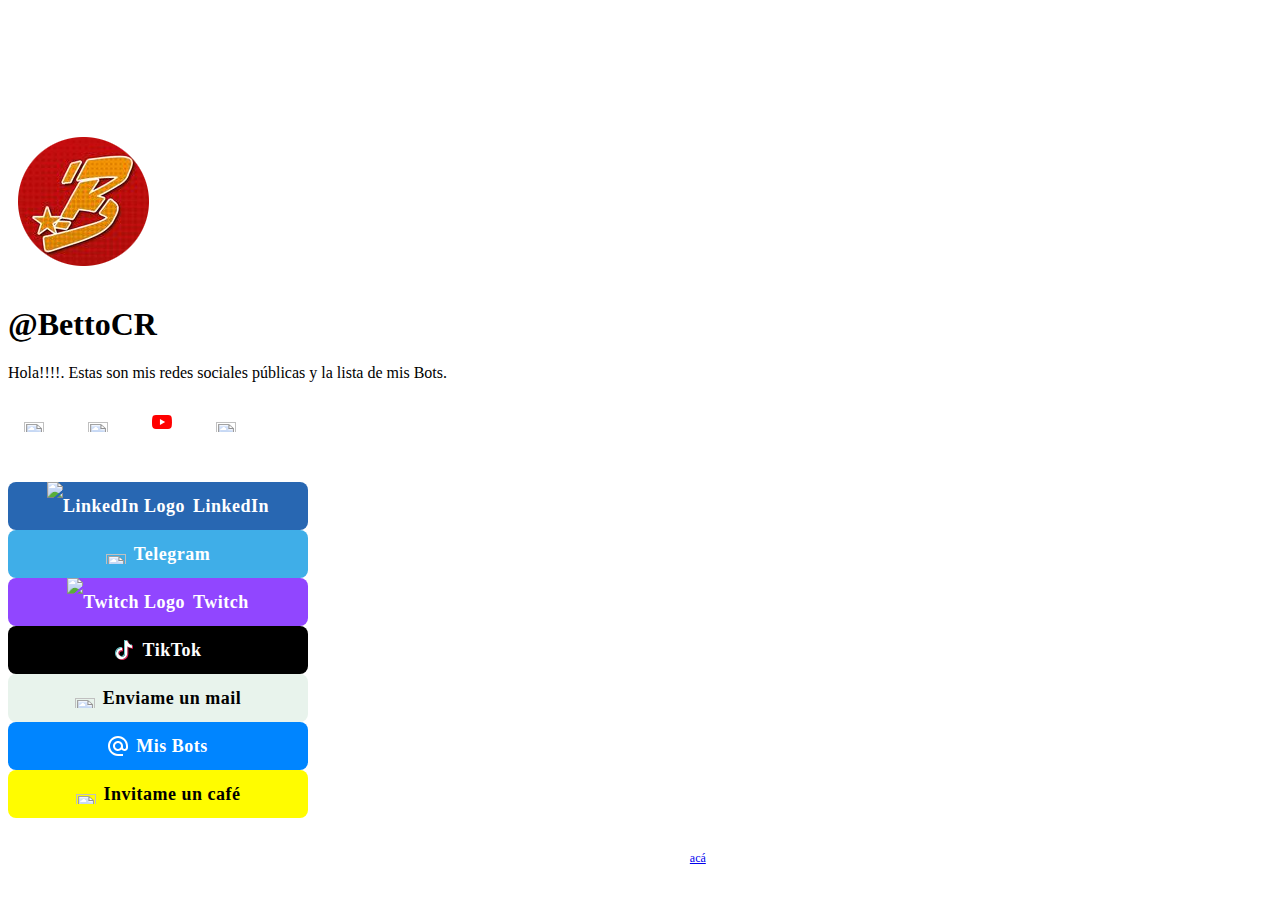
==== index.html @ bebc1aff "metatags" ====
<!DOCTYPE html>
<html lang="en">
<head>

  <!-- Page Information
  –––––––––––––––––––––––––––––––––––––––––––––––––– -->
  <meta charset="utf-8">
  <title>Roberto Arias (@Bettocr)</title>
  <meta name="description" content="">
  <meta name="author" content="Roberto Arias">

  <!-- Primary Meta Tags -->
<title>Roberto Arias (@Bettocr)</title>
<meta name="title" content="Roberto Arias (@Bettocr)">
<meta name="description" content="Conoce mis redes sociales donde doy mi opinión y las lista de mis proyectos. ">

<!-- Open Graph / Facebook -->
<meta property="og:type" content="website">
<meta property="og:url" content="https://bettocr.github.io/bettocr-web/">
<meta property="og:title" content="Roberto Arias (@Bettocr)">
<meta property="og:description" content="Conoce mis redes sociales donde doy mi opinión y las lista de mis proyectos. ">
<meta property="og:image" content="https://bettocr.github.io/bettocr-web/images/avatar@2x.png">

<!-- Twitter -->
<meta property="twitter:card" content="summary_large_image">
<meta property="twitter:url" content="https://bettocr.github.io/bettocr-web/">
<meta property="twitter:title" content="Roberto Arias (@Bettocr)">
<meta property="twitter:description" content="Conoce mis redes sociales donde doy mi opinión y las lista de mis proyectos. ">
<meta property="twitter:image" content="https://bettocr.github.io/bettocr-web/images/avatar@2x.png">
  
  
  
  <!-- Mobile Specific Metas
  –––––––––––––––––––––––––––––––––––––––––––––––––– -->
  <meta name="viewport" content="width=device-width, initial-scale=1">

  <!-- FONT
  –––––––––––––––––––––––––––––––––––––––––––––––––– -->
  <link href="https://fonts.googleapis.com/css?family=Open+Sans:400,600,800&display=swap" rel="stylesheet">

  <!-- CSS
  –––––––––––––––––––––––––––––––––––––––––––––––––– -->
  <link rel="stylesheet" href="css/normalize.css">
  <link rel="stylesheet" href="css/skeleton-dark.css">
  <link rel="stylesheet" href="css/brands.css">

  <!-- Favicon
  –––––––––––––––––––––––––––––––––––––––––––––––––– -->
  <link rel="icon" type="image/png" href="images/avatar.png">

</head>
<body>

  <!-- Primary Page Layout
  –––––––––––––––––––––––––––––––––––––––––––––––––– -->
  <div class="container">
    <div class="row">
      <div class="column" style="margin-top: 10%">
        <!-- Your Image Here -->
        <style>
          img.avatar {
            border: 2px solid white;
            border-radius: 50%;
          }
          a.small {
            background: #1DA1F2;
            border-radius: 50px;
            font-size: 18px;
            text-align: center;
            text-decoration: none;
            height: 48px;
            padding: 0 16px;
            text-align: center;
            vertical-align: middle;
            font-size: 18px;
            width: 300px;
            font-weight: 600;
            line-height: 48px;
            letter-spacing: 0.5px;
            background-color: transparent;
            border-radius: 8px;
            cursor: pointer;
            box-sizing: border-box;
          }
        .acuity-embed-button-local {
          background: #3177ca;
          padding: 8px 12px;
          border: 0;
          border-radius: 4px;
          text-decoration: none;
          display: inline-block;
          text-decoration: none;
          height: 48px;
          padding: 0 16px;
          text-align: center;
          vertical-align: middle;
          font-size: 18px;
          width: 300px;
          font-weight: 600;
          line-height: 48px;
          letter-spacing: 0.5px;
          white-space: nowrap;
          background-color: transparent;
          border-radius: 8px;
          cursor: pointer;
          box-sizing: border-box;
          color: #FFFFFF;
          background-color: #0A66C2
        }
        .acuity-embed-button-local:hover,
        .acuity-embed-button-local:hover:before {
          content: 'Aquí puedes contratar una consultoría conmigo, para consultarme sobre algún proyecto en el que estés trabajando, podés encontrar mas info en el link.';
          white-space: initial; }

        .acuity-embed-button-local:focus {
          filter: brightness(90%);
          color: inherit; }
          footer {
            text-align: center;
            padding: 3px;
            color: white;
            font-size: 12px;
          }
        </style>
        <img src="images/avatar.png" srcset="images/avatar@2x.png 2x" class="avatar">


        <!-- Your Name -->
        <h1>@BettoCR</h1>

        <!-- Short Bio -->
       <p>Hola!!!!. Estas son mis redes sociales p&#250blicas y la lista de mis Bots.  </p>

        <!-- Replace # with your profile URL. Delete whatever you don't need & create your own brand styles in css/brands.css -->
        <div>
        <a class="small button-twitter" href="https://twitter.com/bettocr"><img class="icon" src="icons/twitter.svg"></a>
        <a class="small button-instagram" href="https://instagram.com/elcanaldebetto"><img class="icon" src="icons/instagram.svg"></a>
        <a class="small button-youtube" href="https://youtube.com/bettocr"><img class="icon" src="icons/youtube.svg"></a>
        <a class="small button-github" href="https://github.com/bettocr"><img class="icon" src="icons/github.svg"></a> <br>
        </div>
        <br>
        <br>
        <a class="button button-linkedin" href="https://www.linkedin.com/in/bettocr/" target="_blank" rel="noopener"><img class="icon" src="icons/linkedin.svg" alt="LinkedIn Logo">LinkedIn</a><br>
        <a class="button button-telegram" href="https://t.me/bettocr" ><img class="icon" src="icons/telegram.svg">Telegram</a> <br>
        <a class="button button-twitch" href="https://www.twitch.tv/bettocr" target="_blank" rel="noopener"><img class="icon" src="icons/twitch.svg" alt="Twitch Logo">Twitch</a><br>
        <a class="button button-tiktok" href="https://www.tiktok.com/@elcanaldebetto?lang=es" target="_blank" rel="noopener"><img class="icon" src="icons/tiktok.svg" alt="TikTok Logo">TikTok</a><br>
        <a class="button button-mail" href="mailto:roberto@rarcomputacion.com"><img class="icon" src="icons/mail.svg">Enviame un mail</a> <br>
        <a class="button button-default" href="https://bettocr.github.io/bettocr-web/bots" target="_blank" rel="noopener"><img class="icon" src="icons/email_alt.svg" alt="Email Icon">Mis Bots</a><br>
        <a class="button button-sponsors" href="https://ko-fi.com/bettocr"><img class="icon" src="icons/dollar.svg">Invitame un café</a> <br>     
        <br>
        <footer>
          <p>Código para esta página <a href="https://github.com/pablokbs/peladonerd-web">acá</a>.</p>
        </footer>

      </div>
    </div>
  </div>

<!-- Global site tag (gtag.js) - Google Analytics -->
<script async src="https://www.googletagmanager.com/gtag/js?id=G-ZB9E557YX4"></script>
<script>
  window.dataLayer = window.dataLayer || [];
  function gtag(){dataLayer.push(arguments);}
  gtag('js', new Date());

  gtag('config', 'G-ZB9E557YX4');
</script>

<!-- End Document
  –––––––––––––––––––––––––––––––––––––––––––––––––– -->
</body>
</html>
---- css/brands.css ----
/*
* littlelink.io
* Skeleton V2.0.4
* Copyright 2014, Dave Gamache
* www.getskeleton.com
* Free to use under the MIT license.
* http://www.opensource.org/licenses/mit-license.php
* 12/29/2014
*/

/*
* Built using on:
* Skeleton V2.0.4
* Copyright 2014, Dave Gamache
* www.getskeleton.com
* Free to use under the MIT license.
* http://www.opensource.org/licenses/mit-license.php
* 12/29/2014
*/


/* Table of contents
––––––––––––––––––––––––––––––––––––––––––––––––––

- Buttons
- Brand Styles

*/

/* Buttons
–––––––––––––––––––––––––––––––––––––––––––––––––– */
.button {
  display: inline-block;
  text-decoration: none;
  height: 48px;
  padding: 0 16px;
  text-align: center;
  vertical-align: middle;
  font-size: 18px;
  width: 300px;
  font-weight: 600;
  line-height: 48px;
  letter-spacing: 0.5px;
  white-space: nowrap;
  background-color: transparent;
  border-radius: 8px;
  cursor: pointer;
  box-sizing: border-box; }

/* Efecto de movimiento */
.button:hover {
  filter: brightness(80%);
  transition: 0.4s;
  padding-right: 24px;
  padding-left:8px;
}

/* Efecto para description */
.button:hover:before {
  border: none;
  color: white;
  position: absolute;
  padding: 0px 35px;
  width: 400px;
  height: auto;
  word-spacing: 3px;
  text-align: left;
  text-decoration: none;
  line-height: 1.3;
  display: block;
  font-size: 18px;
  margin: 0px 280px;
  cursor: pointer;
  vertical-align: middle;
}

/* Brand Icons
–––––––––––––––––––––––––––––––––––––––––––––––––– */

.icon {
  padding: 0px 8px 3.5px 0px;
  vertical-align: middle;
  width: 20px;
  height: 20px;
}


/* Brand Styles
–––––––––––––––––––––––––––––––––––––––––––––––––– */
/* Default (this is great for your own brand color!) */
.button.button-default {
  color: #FFFFFF;
  background-color: #0085FF }
.button.button-default:hover,
.button.button-default:focus {
  filter: brightness(90%) }

/* kik */
.button.button-kik {
  color: #FFFFFF;
  background-color: #455A64 }
.button.button-kik:hover,
.button.button-kik:focus {
  filter: brightness(90%) }


/* Discord */
.button.button-discord {
  color: #FFFFFF;
  background-color: #5865F2 }
.button.button-discord:hover,
.button.button-discord:focus {
  filter: brightness(90%) }

/* Facebook */
.button.button-facebook {
  color: #FFFFFF;
  background-color: #1877f2 }
.button.button-facebook:hover,
.button.button-facebook:focus {
  filter: brightness(90%) }

/* Facebook Messenger */
.button.button-messenger {
  color: #FFFFFF;
  background-image: linear-gradient(25deg,#0099FF, #5F5DFF,#A033FF, #C740CC, #FF5280, #FF7061) }
.button.button-messenger:hover,
.button.button-messenger:focus {
  filter: brightness(90%) }

/* Figma */
.button.button-figma {
  color: #FFFFFF;
  background-color: #000000 }
.button.button-figma:hover,
.button.button-figma:focus {
  filter: brightness(90%) }

/* Github */
.button.button-github {
  color: #FFFFFF;
  background-color: #000000 }
.button.button-github:hover,
.button.button-github:focus {
  filter: brightness(90%) }

/* Goodreads */
.button.button-goodreads {
  color: #333333;
  background-color: #F3F1E6 }
.button.button-goodreads:hover,
.button.button-goodreads:focus {
  filter: brightness(90%) }

/* Instagram */
.button.button-instagram {
  color: #FFFFFF;
  background-image: linear-gradient(-135deg,#1400c8,#b900b4,#f50000) }
.button.button-instagram:hover,
.button.button-instagram:focus {
  filter: brightness(90%) }

/* Kit */
.button.button-kit {
  color: #FFFFFF;
  background-color: #000000 }
.button.button-kit:hover,
.button.button-kit:focus {
  filter: brightness(90%) }

/* LinkedIn */
.button.button-linkedin {
  color: #FFFFFF;
  background-color: #2867B2 }
.button.button-linkedin:hover,
.button.button-linkedin:focus {
  filter: brightness(90%) }

/* Mastodon */
.button.button-mastodon {
  color: #FFFFFF;
  background-color: #1F232B }
.button.button-mastodon:hover,
.button.button-mastodon:focus {
  filter: brightness(90%) }

/* Medium */
.button.button-medium {
  color: #FFFFFF;
  background-color: #000000 }
.button.button-medium:hover,
.button.button-medium:focus {
  filter: brightness(90%) }

/* Pinterest */
.button.button-pinterest {
  color: #000000;
  background-color: #FFE2EB }
.button.button-pinterest:hover,
.button.button-pinterest:focus {
  filter: brightness(90%) }

/* Producthunt */
.button.button-producthunt {
  color: #DA552F;
  border-style: solid;
  border-color: #DA552F;
  border-width: 2px;
  background-color: #FFFFFF }
.button.button-producthunt:hover,
.button.button-producthunt:focus {
  filter: brightness(90%) }

/* Reddit */
.button.button-reddit {
  color: #000000;
  background-color: #D7DFE2 }
.button.button-reddit:hover,
.button.button-reddit:focus {
  filter: brightness(90%) }

/* Skoob */
.button.button-skoob {
  color: #FFFFFF;
  background-color: #3189C8 }
.button.button-skoob:hover,
.button.button-skoob:focus {
  filter: brightness(90%) }

/* Snapchat */
.button.button-snapchat {
  color: #000000;
  background-color: #fffc00 }
.button.button-snapchat:hover,
.button.button-snapchat:focus {
  filter: brightness(90%) }

/* SoundCloud */
.button.button-soundcloud {
  color: #FFFFFF;
  background-color: #ff5500 }
.button.button-soundcloud:hover,
.button.button-soundcloud:focus {
  filter: brightness(90%) }

/* Spotify */
.button.button-spotify {
  color: #FFFFFF;
  background-color: #000000 }
.button.button-spotify:hover,
.button.button-spotify:focus {
  filter: brightness(90%) }

/* Steam */
.button.button-steam {
  color: #FFFFFF;
  background-color: #171a21 }
.button.button-steam:hover,
.button.button-steam:focus {
  filter: brightness(90%) }
  
/* Telegram */
.button.button-telegram {
  color: #FFFFFF;
  background-color: #3faee8 }
.button.button-telegram:hover,
.button.button-telegram:focus {
  filter: brightness(90%) }

/* TikTok */
.button.button-tiktok {
  color: #FFFFFF;
  background-color: #000000 }
.button.button-tiktok:hover,
.button.button-tiktok:focus {
  filter: brightness(90%) }

/* Tumblr */
.button.button-tumblr {
  color: #FFFFFF;
  background-color: #131313 }
.button.button-tumblr:hover,
.button.button-tumblr:focus {
  filter: brightness(90%) }

/* Twitch */
.button.button-twitch {
  color: #FFFFFF;
  background-color: #9146ff }
.button.button-twitch:hover,
.button.button-twitch:focus {
  filter: brightness(90%) }

/* Twitter */
.button.button-twitter {
  color: #FFFFFF;
  background-color: #1DA1F2 }
.button.button-twitter:hover,
.button.button-twitter:focus {
  filter: brightness(90%) }

/* Vimeo */
.button.button-vimeo {
  color: #FFFFFF;
  background-color: #1ab7ea }
.button.button-vimeo:hover,
.button.button-vimeo:focus {
  filter: brightness(90%) }

/* PayPal */
.button.button-paypal {
  color: #FFFFFF;
  background-color: #003087 }
.button.button-paypal:hover,
.button.button-paypal:focus {
  filter: brightness(90%) }

/* YouTube */
.button.button-youtube {
  color: #FFFFFF;
  background-color:  #000000 }
.button.button-youtube:hover,
.button.button-youtube:focus {
  filter: brightness(90%) }

/* WhatsApp */
.button.button-whatsapp {
  color: #FFFFFF;
  background-color:  #455A64 }
.button.button-whatsapp:hover,
.button.button-whatsapp:focus {
  filter: brightness(90%) }

/* Wordpress */
.button.button-wordpress {
  color: #FFFFFF;
  background-color: #21759b }
.button.button-wordpress:hover,
.button.button-wordpress:focus {
  filter: brightness(90%) }

  /* Mail */
.button.button-mail {
  color: #000000;
  background-color: #E8F3EC }
.button.button-mail:hover,
.button.button-mail:hover:before {
    content: 'Haciendo click aquí, puedes enviarme un mail, puedo tardar en responder!';
    white-space: initial; }

/* Ko-Fi */
.button.button-kofi {
  color: #FFFFFF;
  background-color: #ff5500 }
.button.button-kofi:hover,
.button.button-kofi:hover:before {
    content: 'Si quieres, puedes comprarme un cafecito usando este link.';
    white-space: initial; }

/* Mercha */
.button.button-sponsors {
  color: #000000;
  background-color: #fffc00 }
.button.button-sponsors:hover,
.button.button-sponsors:hover:before {
    content: 'Te gustan los bots que hago?, invitame un café.';
    white-space: initial; }

/* LinkedIn */
.button.button-linkedin {
  color: #FFFFFF;
  background-color: #2867B2 }
.button.button-linkedin:hover,
.button.button-linkedin:hover:before {
    content: 'Ampliamos nuestra red profesional!!!.';
    white-space: initial; }
.button.button-linkedin:focus {
  filter: brightness(90%) }
/* Telegram tipo de cambio*/
.button.button-telegram-tc {
  color: #FFFFFF;
  background-color: #0088CC; }
.button.button-telegram-tc:hover,
.button.button-telegram-tc:hover:before {
    content: 'Bot de tipo de cambio.';
    white-space: initial; }


/* Telegram tipo de cambio*/
.button.button-telegram-vcr {
  color: #FFFFFF;
  background-color: #0088CC; }
.button.button-telegram-vcr:hover,
.button.button-telegram-vcr:hover:before {
    content: 'Bot Volcanes de Costa Rica.';
    white-space: initial; }
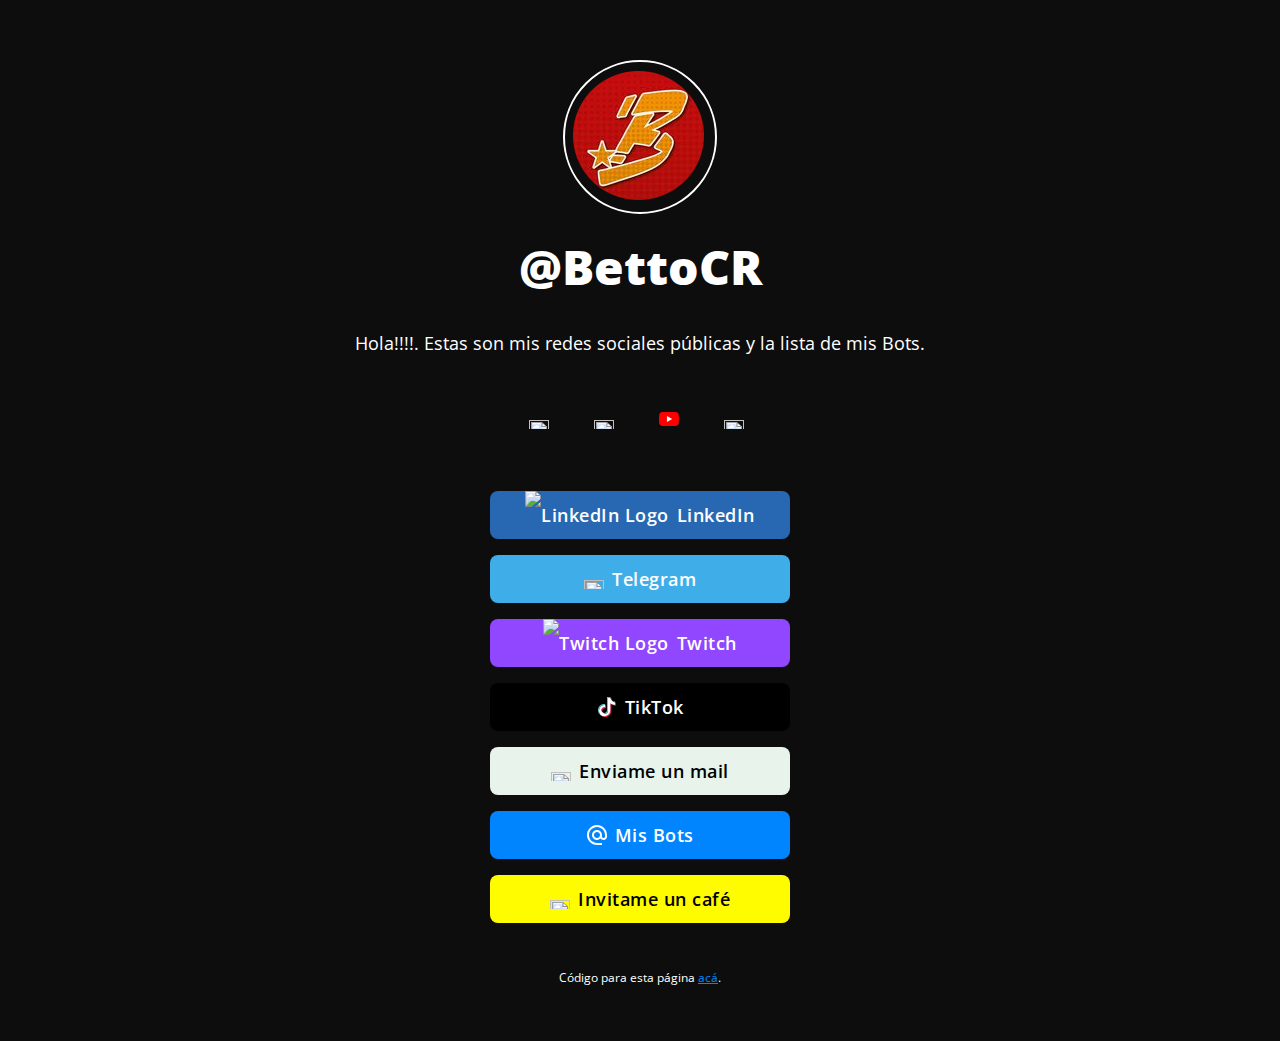
==== commit a793b77e: "Update index.html" ====
--- a/index.html
+++ b/index.html
@@ -144,7 +144,7 @@
         <a class="button button-telegram" href="https://t.me/bettocr" ><img class="icon" src="icons/telegram.svg">Telegram</a> <br>
         <a class="button button-twitch" href="https://www.twitch.tv/bettocr" target="_blank" rel="noopener"><img class="icon" src="icons/twitch.svg" alt="Twitch Logo">Twitch</a><br>
         <a class="button button-tiktok" href="https://www.tiktok.com/@elcanaldebetto?lang=es" target="_blank" rel="noopener"><img class="icon" src="icons/tiktok.svg" alt="TikTok Logo">TikTok</a><br>
-        <a class="button button-mail" href="mailto:roberto@rarcomputacion.com"><img class="icon" src="icons/mail.svg">Enviame un mail</a> <br>
+        <a class="button button-mail" href="mailto:	bettocr@duck.com"><img class="icon" src="icons/mail.svg">Enviame un mail</a> <br>
         <a class="button button-default" href="https://bettocr.github.io/bettocr-web/bots" target="_blank" rel="noopener"><img class="icon" src="icons/email_alt.svg" alt="Email Icon">Mis Bots</a><br>
         <a class="button button-sponsors" href="https://ko-fi.com/bettocr"><img class="icon" src="icons/dollar.svg">Invitame un café</a> <br>     
         <br>
--- a/css/skeleton-dark.css
+++ b/css/skeleton-dark.css
@@ -0,0 +1,170 @@
+/*
+* littlelink V1
+* https://littlelink.com
+* Free to use under the MIT license.
+* http://www.opensource.org/licenses/mit-license.php
+* 12/21/2019
+*
+* Built using:
+*
+* Skeleton V2.0.4
+* Copyright 2014, Dave Gamache
+* www.getskeleton.com
+* Free to use under the MIT license.
+* http://www.opensource.org/licenses/mit-license.php
+* 12/29/2014
+*/
+
+
+/* Table of contents
+––––––––––––––––––––––––––––––––––––––––––––––––––
+- Grid
+- Base Styles
+- Typography
+- Links
+- Code
+- Spacing
+- Utilities
+*
+* You'll find the button css in css/brands.css.
+*
+*/
+
+
+/* Grid
+–––––––––––––––––––––––––––––––––––––––––––––––––– */
+.container {
+  position: relative;
+  width: 100%;
+  max-width: 600px;
+  text-align: center;
+  margin: 0 auto;
+  padding: 0 20px;
+  box-sizing: border-box; }
+.column {
+  position: center;
+  width: 100%;
+  float: center;
+  box-sizing: border-box; }
+
+/* For devices larger than 400px */
+@media (min-width: 400px) {
+  .container {
+    width: 85%;
+    padding: 0; }
+}
+
+/* For devices larger than 550px */
+@media (min-width: 550px) {
+  .container {
+    width: 80%; }
+  .column,
+  .columns {
+    margin-left: 0; }
+  .column:first-child,
+  .columns:first-child {
+    margin-left: 0; }
+
+}
+
+
+/* Base Styles
+–––––––––––––––––––––––––––––––––––––––––––––––––– */
+/* NOTE
+html is set to 62.5% so that all the REM measurements throughout Skeleton
+are based on 10px sizing. So basically 1.5rem = 15px :) */
+
+html {
+  font-size: 100%; }
+body {
+  background-color: #0D0D0D;
+  font-size: 18px;
+  line-height: 24px;
+  font-weight: 400;
+  font-family: "Open Sans", "HelveticaNeue", "Helvetica Neue", Helvetica, Arial, sans-serif;
+  color: #FFFFFF; }
+
+
+/* Typography
+–––––––––––––––––––––––––––––––––––––––––––––––––– */
+h1 {
+  margin-top: 0;
+  margin-bottom: 16px;
+  font-weight: 800; }
+h1 { font-size:24px; line-height: 64px; letter-spacing: 0;}
+
+
+/* Larger than phablet */
+@media (min-width: 550px) {
+  h1 { font-size: 48px; line-height: 96px;}
+}
+
+p {
+  margin-top: 0; }
+
+
+/* Links
+–––––––––––––––––––––––––––––––––––––––––––––––––– */
+a {
+  color: #0085FF; }
+a:hover {
+  color: #0085FF; }
+
+
+/* Code
+–––––––––––––––––––––––––––––––––––––––––––––––––– */
+code {
+  padding: .2rem .5rem;
+  margin: 0 .2rem;
+  font-size: 90%;
+  color: #000000;
+  white-space: nowrap;
+  background: #F1F1F1;
+  border: 1px solid #E1E1E1;
+  border-radius: 4px; }
+pre > code {
+  display: block;
+  padding: 1rem 1.5rem;
+  white-space: pre; }
+
+/* Spacing
+–––––––––––––––––––––––––––––––––––––––––––––––––– */
+button,
+.button {
+  margin-bottom: 1rem; }
+input,
+textarea,
+select,
+fieldset {
+  margin-bottom: 1.5rem; }
+pre,
+blockquote,
+dl,
+figure,
+p,
+ol {
+  margin-bottom: 2.5rem; }
+
+
+/* Utilities
+–––––––––––––––––––––––––––––––––––––––––––––––––– */
+.u-full-width {
+  width: 100%;
+  box-sizing: border-box; }
+.u-max-full-width {
+  max-width: 100%;
+  box-sizing: border-box; }
+.u-pull-right {
+  float: right; }
+.u-pull-left {
+  float: left; }
+
+
+/* Misc
+–––––––––––––––––––––––––––––––––––––––––––––––––– */
+hr {
+  margin-top: 3rem;
+  margin-bottom: 3.5rem;
+  border-width: 0;
+  border-top: 1px solid #E1E1E1; }
+
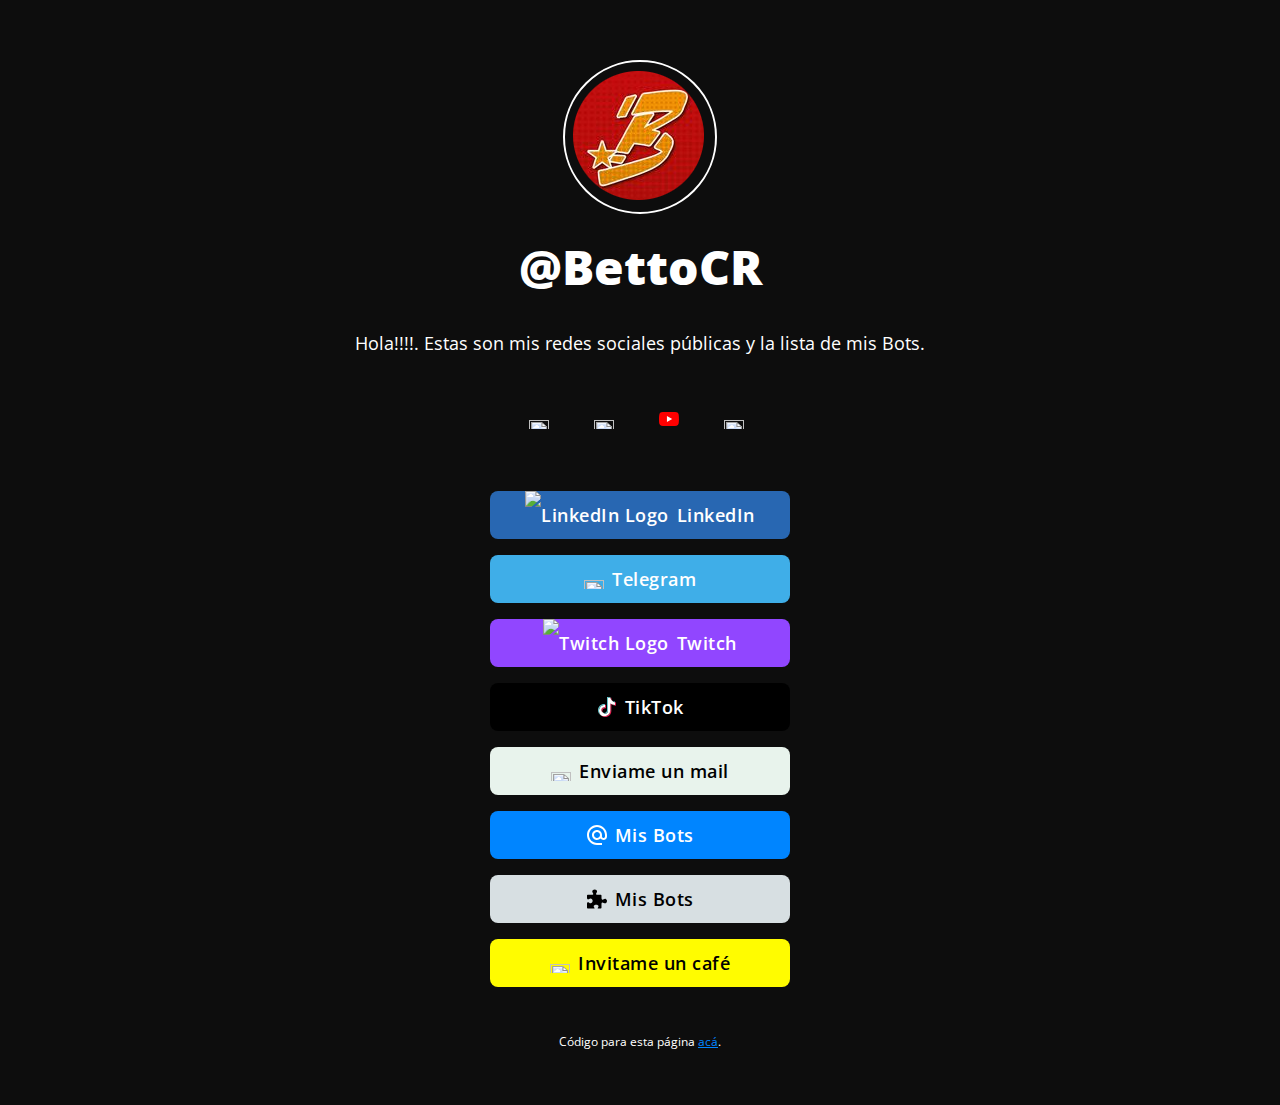
==== commit 04cc126a: "Update index.html" ====
--- a/index.html
+++ b/index.html
@@ -146,6 +146,7 @@
         <a class="button button-tiktok" href="https://www.tiktok.com/@elcanaldebetto?lang=es" target="_blank" rel="noopener"><img class="icon" src="icons/tiktok.svg" alt="TikTok Logo">TikTok</a><br>
         <a class="button button-mail" href="mailto:	bettocr@duck.com"><img class="icon" src="icons/mail.svg">Enviame un mail</a> <br>
         <a class="button button-default" href="https://bettocr.github.io/bettocr-web/bots" target="_blank" rel="noopener"><img class="icon" src="icons/email_alt.svg" alt="Email Icon">Mis Bots</a><br>
+        <a class="button button-reddit" href="https://bettocr.github.io/bettocr-web/extensiones" target="_blank" rel="noopener"><img class="icon" src="icons/extension.svg" alt="Email Icon">Mis Bots</a><br>
         <a class="button button-sponsors" href="https://ko-fi.com/bettocr"><img class="icon" src="icons/dollar.svg">Invitame un café</a> <br>     
         <br>
         <footer>
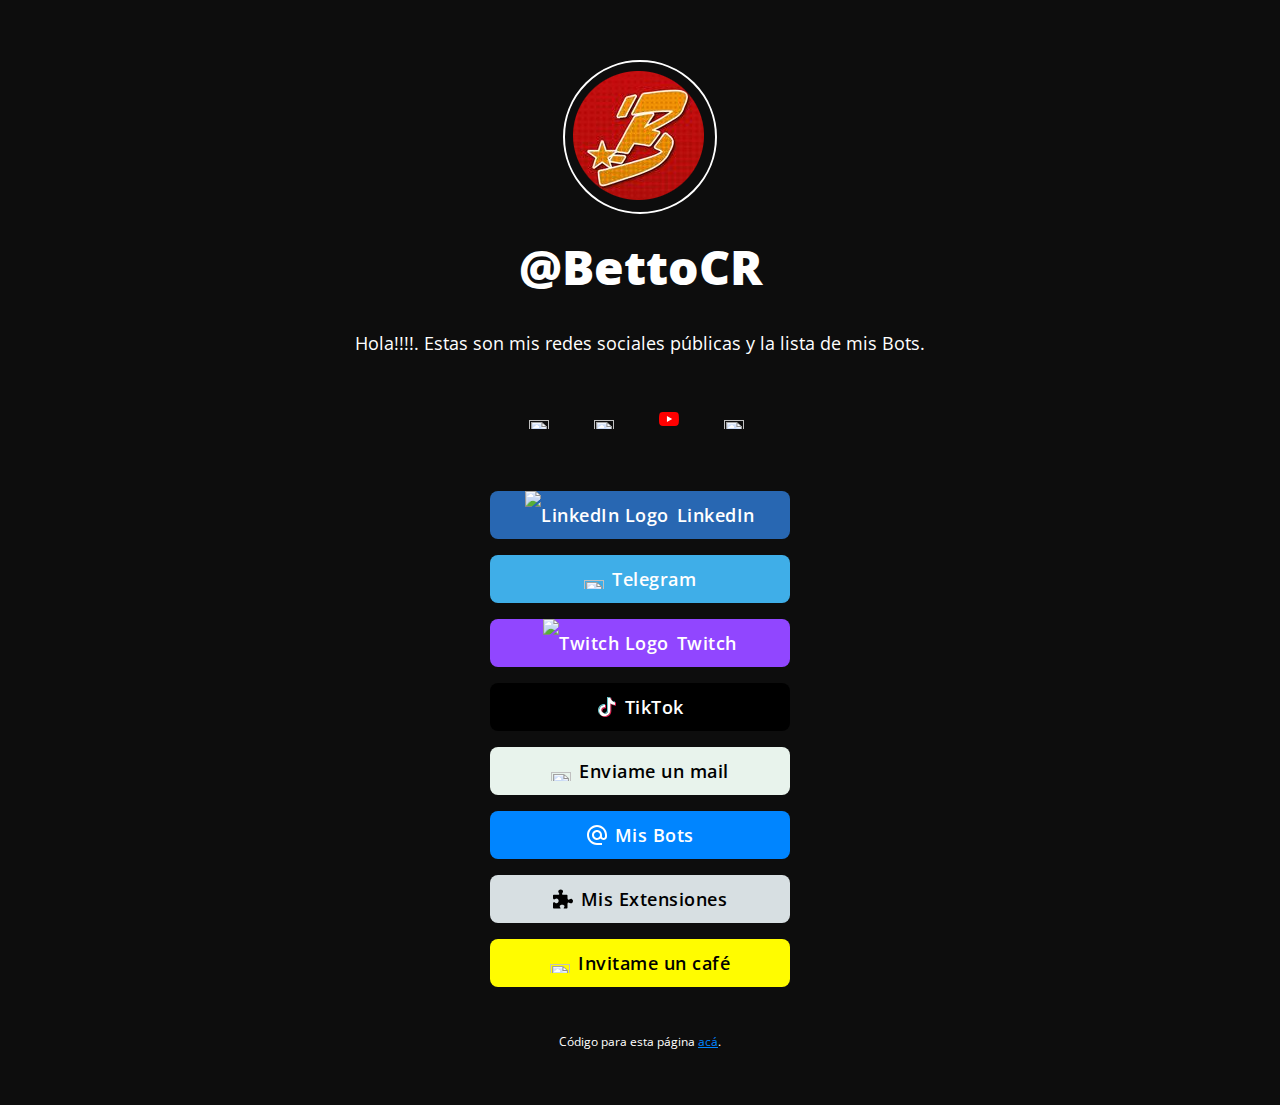
==== commit 5d12bc48: "Update index.html" ====
--- a/index.html
+++ b/index.html
@@ -146,7 +146,7 @@
         <a class="button button-tiktok" href="https://www.tiktok.com/@elcanaldebetto?lang=es" target="_blank" rel="noopener"><img class="icon" src="icons/tiktok.svg" alt="TikTok Logo">TikTok</a><br>
         <a class="button button-mail" href="mailto:	bettocr@duck.com"><img class="icon" src="icons/mail.svg">Enviame un mail</a> <br>
         <a class="button button-default" href="https://bettocr.github.io/bettocr-web/bots" target="_blank" rel="noopener"><img class="icon" src="icons/email_alt.svg" alt="Email Icon">Mis Bots</a><br>
-        <a class="button button-reddit" href="https://bettocr.github.io/bettocr-web/extensiones" target="_blank" rel="noopener"><img class="icon" src="icons/extension.svg" alt="Email Icon">Mis Bots</a><br>
+        <a class="button button-reddit" href="https://bettocr.github.io/bettocr-web/extensiones" target="_blank" rel="noopener"><img class="icon" src="icons/extension.svg" alt="Email Icon">Mis Extensiones</a><br>
         <a class="button button-sponsors" href="https://ko-fi.com/bettocr"><img class="icon" src="icons/dollar.svg">Invitame un café</a> <br>     
         <br>
         <footer>
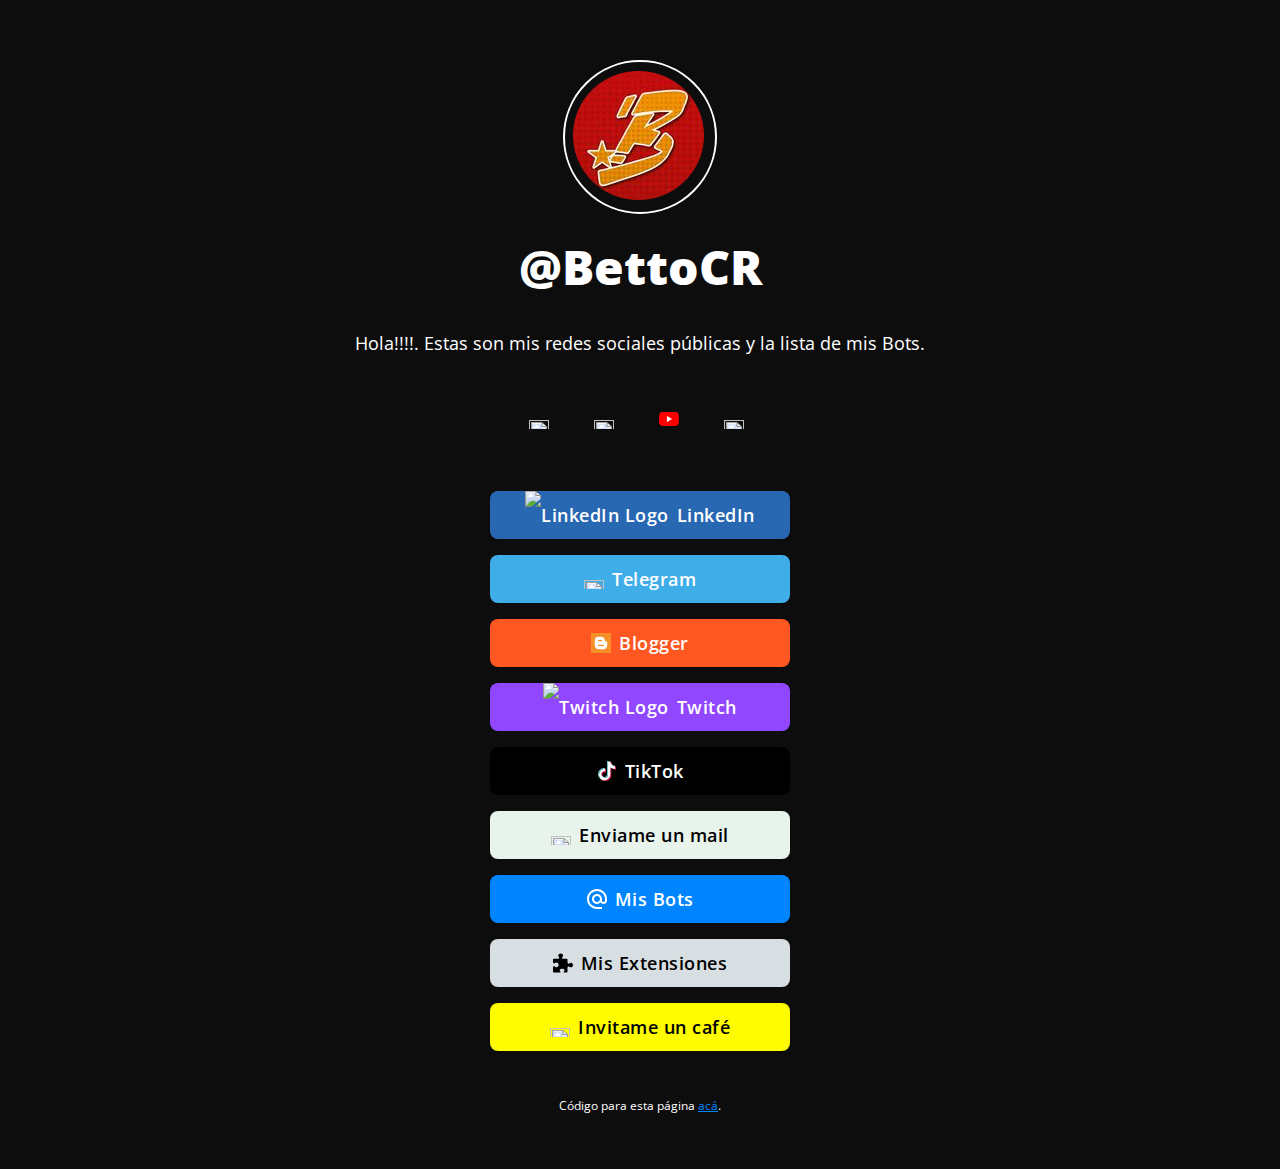
==== commit 5c649055: "blogger" ====
--- a/index.html
+++ b/index.html
@@ -34,6 +34,12 @@
   –––––––––––––––––––––––––––––––––––––––––––––––––– -->
   <meta name="viewport" content="width=device-width, initial-scale=1">
 
+   <!-- Theme Color Metas
+  –––––––––––––––––––––––––––––––––––––––––––––––––– -->
+  <meta name="theme-color" content="#8B0000">
+
+  
+  
   <!-- FONT
   –––––––––––––––––––––––––––––––––––––––––––––––––– -->
   <link href="https://fonts.googleapis.com/css?family=Open+Sans:400,600,800&display=swap" rel="stylesheet">
@@ -142,6 +148,7 @@
         <br>
         <a class="button button-linkedin" href="https://www.linkedin.com/in/bettocr/" target="_blank" rel="noopener"><img class="icon" src="icons/linkedin.svg" alt="LinkedIn Logo">LinkedIn</a><br>
         <a class="button button-telegram" href="https://t.me/bettocr" ><img class="icon" src="icons/telegram.svg">Telegram</a> <br>
+        <a class="button button-blogger" href="https://blog.betto.me" target="_blank" rel="noopener"><img class="icon" src="icons/blogger.svg" alt="blogger Logo">Blogger</a><br>
         <a class="button button-twitch" href="https://www.twitch.tv/bettocr" target="_blank" rel="noopener"><img class="icon" src="icons/twitch.svg" alt="Twitch Logo">Twitch</a><br>
         <a class="button button-tiktok" href="https://www.tiktok.com/@elcanaldebetto?lang=es" target="_blank" rel="noopener"><img class="icon" src="icons/tiktok.svg" alt="TikTok Logo">TikTok</a><br>
         <a class="button button-mail" href="mailto:	bettocr@duck.com"><img class="icon" src="icons/mail.svg">Enviame un mail</a> <br>
--- a/css/brands.css
+++ b/css/brands.css
@@ -95,6 +95,14 @@
 .button.button-default:focus {
   filter: brightness(90%) }
 
+/* Blogger */
+.button.button-blogger {
+  color: #FFFFFF;
+  background-color: #FF5722 }
+.button.button-blogger:hover,
+.button.button-blogger:focus {
+  filter: brightness(90%) }
+
 /* kik */
 .button.button-kik {
   color: #FFFFFF;
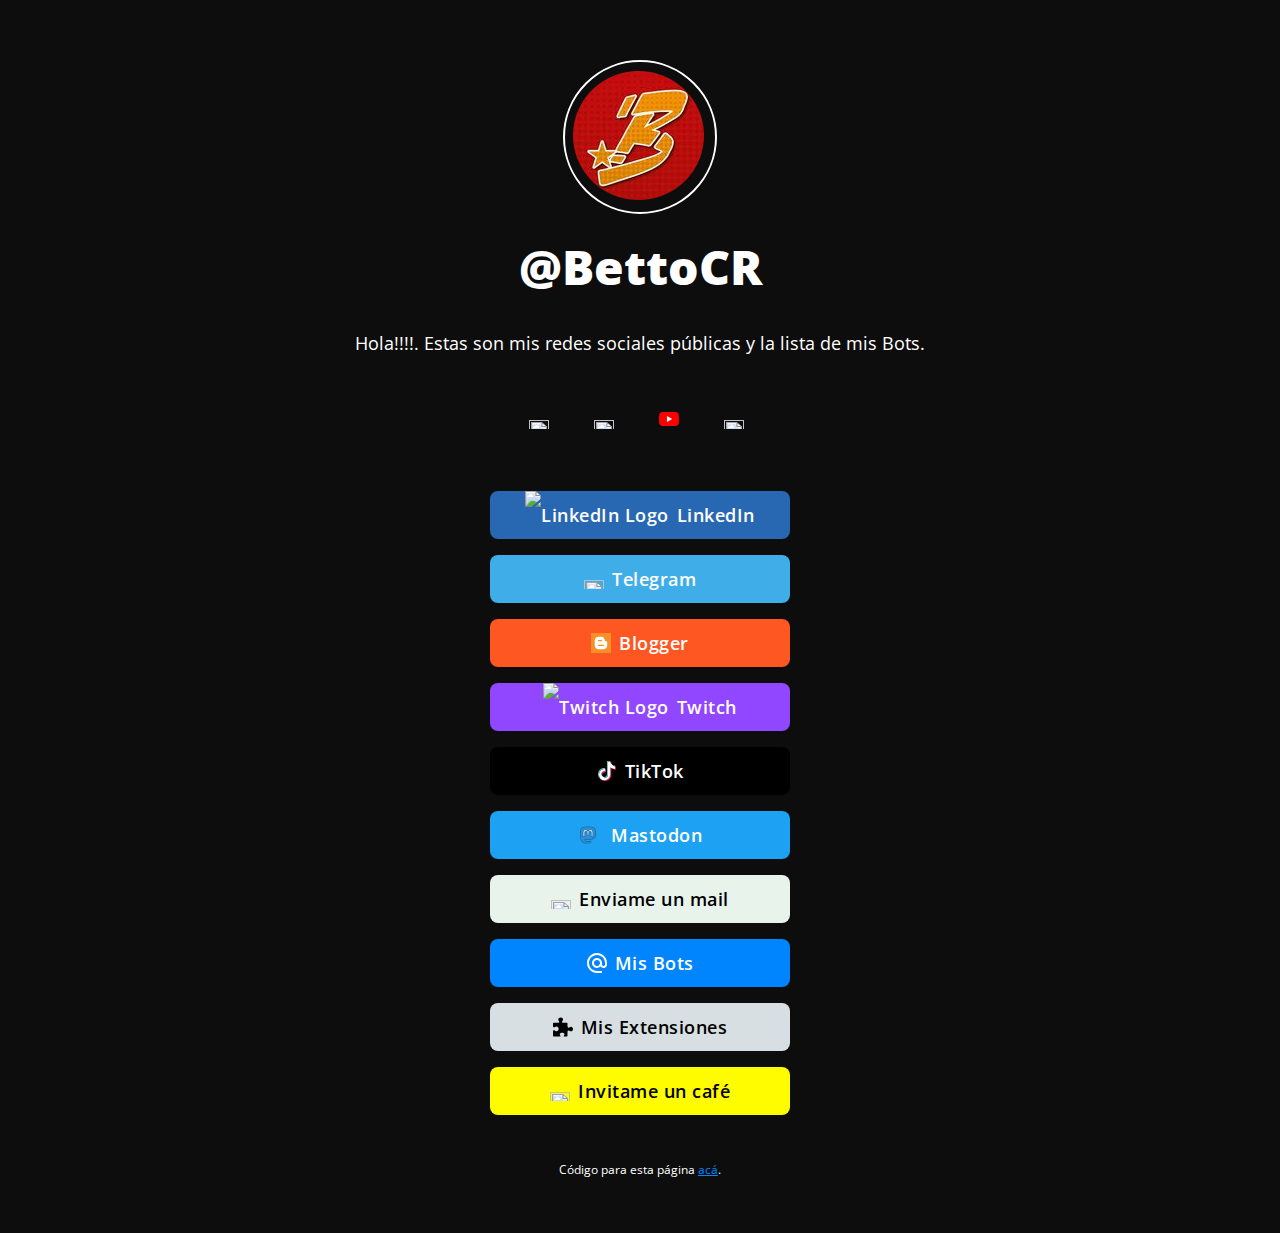
==== commit 7a208e1f: "Update index.html" ====
--- a/index.html
+++ b/index.html
@@ -151,9 +151,11 @@
         <a class="button button-blogger" href="https://blog.betto.me" target="_blank" rel="noopener"><img class="icon" src="icons/blogger.svg" alt="blogger Logo">Blogger</a><br>
         <a class="button button-twitch" href="https://www.twitch.tv/bettocr" target="_blank" rel="noopener"><img class="icon" src="icons/twitch.svg" alt="Twitch Logo">Twitch</a><br>
         <a class="button button-tiktok" href="https://www.tiktok.com/@elcanaldebetto?lang=es" target="_blank" rel="noopener"><img class="icon" src="icons/tiktok.svg" alt="TikTok Logo">TikTok</a><br>
+        <a class="button button-mastodon" rel="me" href="https://noc.social/@bettocr" target="_blank" rel="noopener"><img class="icon" src="icons/mastodon.svg" alt="Mastodon @bettocr"> Mastodon</a>
         <a class="button button-mail" href="mailto:	bettocr@duck.com"><img class="icon" src="icons/mail.svg">Enviame un mail</a> <br>
         <a class="button button-default" href="https://bettocr.github.io/bettocr-web/bots" target="_blank" rel="noopener"><img class="icon" src="icons/email_alt.svg" alt="Email Icon">Mis Bots</a><br>
         <a class="button button-reddit" href="https://bettocr.github.io/bettocr-web/extensiones" target="_blank" rel="noopener"><img class="icon" src="icons/extension.svg" alt="Email Icon">Mis Extensiones</a><br>
+        
         <a class="button button-sponsors" href="https://ko-fi.com/bettocr"><img class="icon" src="icons/dollar.svg">Invitame un café</a> <br>     
         <br>
         <footer>
--- a/css/brands.css
+++ b/css/brands.css
@@ -307,6 +307,14 @@
 .button.button-twitter:focus {
   filter: brightness(90%) }
 
+/* Mastodon */
+.button.button-mastodon {
+  color: #FFFFFF;
+  background-color: #1DA1F2 }
+.button.button-twitter:hover,
+.button.button-twitter:focus {
+  filter: brightness(90%) }
+
 /* Vimeo */
 .button.button-vimeo {
   color: #FFFFFF;
